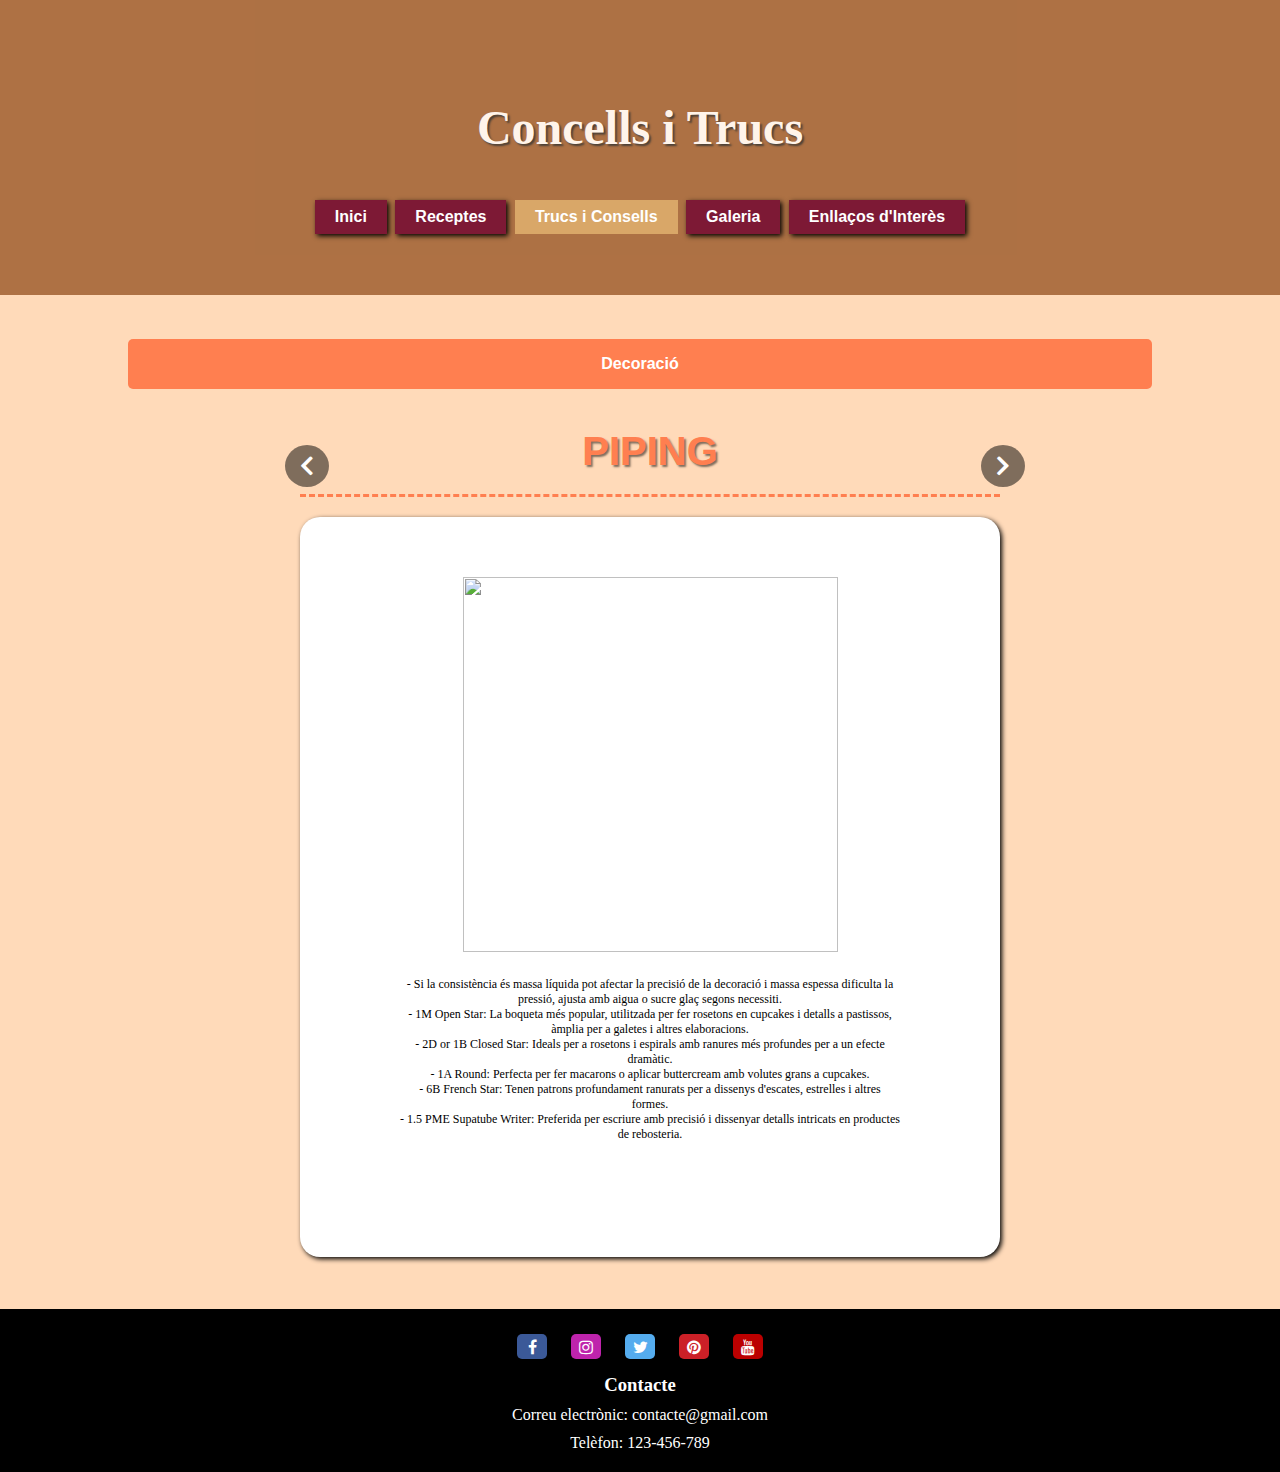
==== categoria_concells/tipsAndTricks_decoracio.html @ bc0b00ac "Add files via upload" ====
<!DOCTYPE html>
<html lang="ca">

<head>
    <meta charset="UTF-8">
    <meta http-equiv="X-UA-Compatible" content="IE-edge">
    <meta name="viewport" content="width=device-width, initial-scale=1.0">
    <link rel="stylesheet" href="https://cdnjs.cloudflare.com/ajax/libs/font-awesome/5.15.4/css/all.min.css">
    <link rel="stylesheet" href="https://cdnjs.cloudflare.com/ajax/libs/font-awesome/4.7.0/css/font-awesome.min.css">
    <link rel="stylesheet" href="estils_consells_decoracio.css">
    <link rel="stylesheet" href="nav_concells.css">
    <link rel="stylesheet" href="../main/footer_main_estils.css">
    <title>Recipes</title>
</head>

<body>
    <div id="container">
        <header id="header_wrapper">
            <div class="header_content">
                <h1>Concells i Trucs</h1>
            </div>
        </header>

        <div id="menu">
            <div class="toggle-button">
                <a href="#" class="button">
                    <span class="bar"></span>
                    <span class="bar"></span>
                    <span class="bar"></span>
                </a>
            </div>
            <div class="close-button">
                <i class="fa fa-close"></i>
            </div>
            <div id="left-sidebar" class="sidebar">
                <ul>
                    <li><a href="../main/index.html">Inici</a></li>
                    <li><a href="../main/index.html#receptes">Receptes</a></li>
                    <li><a href="../main/index.html#consells">Trucs i Consells</a></li>
                    <li><a href="../main/index.html#galeria">Galeria</a></li>
                    <li><a href="../main/index.html#enllacos">Enllaços d'Interès</a></li>
                </ul>
            </div>
            <nav class="navbar-links">
                <ul>
                    <li><a href="../main/index.html">Inici</a></li>
                    <li><a href="../main/index.html#receptes">Receptes</a></li>
                    <li><a href="../main/index.html#consells">Trucs i Consells</a></li>
                    <li><a href="../main/index.html#galeria">Galeria</a></li>
                    <li><a href="../main/index.html#enllacos">Enllaços d'Interès</a></li>
                </ul>
            </nav>
        </div>

        <div class="dropdow_nav">
            <button class="dropdownButton">
                <a
                    href="tipsAndTricks_decoracio.html">Decoració</a>
            </button>
            <ul class="dropdown-menu">
                <li><a href="tipsAndTricks_ingredients.html">Conversions
                        saludables</a>
                </li>
                <li><a
                        href="tipsAndTricks_masses.html">Masses</a>
                </li>
                <li><a
                        href="tipsAndTricks_emmagatzematge.html">Emmagatzematge</a>
                </li>
            </ul>
            </nav>
        </div>

        <div class="carousel-container">
            <button class="arrow prev"><i class="fas fa-chevron-left"></i></button>
            <div class="carousel">
                <div class="carousel-slide">
                    <h2>Piping</h2>
                    <div id="img_and_p">
                        <div class="image_container"><img src="/categoria_concells/images/piping_nozzles.jpg"></div>
                        <p>- Si la consistència és massa líquida pot afectar la precisió
                            de la decoració i massa espessa dificulta la pressió, ajusta amb aigua o sucre glaç segons
                            necessiti.
                            <br>- 1M Open Star: La boqueta més popular, utilitzada per fer rosetons en
                            cupcakes i detalls a pastissos, àmplia per a galetes i altres elaboracions.
                            <br>- 2D or 1B Closed Star: Ideals per a rosetons i espirals amb ranures més profundes per a
                            un efecte dramàtic.
                            <br>- 1A Round: Perfecta per fer macarons o aplicar buttercream amb volutes grans a
                            cupcakes.
                            <br>- 6B French Star: Tenen patrons profundament ranurats per a dissenys d'escates,
                            estrelles i altres formes.
                            <br>- 1.5 PME Supatube Writer: Preferida per escriure amb precisió i
                            dissenyar detalls intricats en productes de rebosteria.
                        </p>
                    </div>
                </div>
                <div class="carousel-slide">
                    <h2>Fondant</h2>
                    <div id="img_and_p">
                        <div class="image_container"><img src="/categoria_concells/images/fondant.png"></div>
                        <p>- Has de tenir en compte que el fondant és comestible però no té un bon sabor.
                            <br> -Assegura't que el pastís estigui cobert amb una capa fina de ganache o buttercream per
                            a
                            una millor adherència del fondant.
                            <br>- Abans d'estendre el fondant, polvoritza la superfície amb sucre glaç per evitar
                            adherències i facilitar el maneig.
                            <br>- Amassa el fondant amb confiança per obtenir una consistència uniforme i evitar
                            fissures en la capa exterior del pastís.
                            <br>- Alisa el fondant des de la part superior fins als costats amb una eina de modelat suau
                            per evitar bombolles d'aire sota el fondant.
                            <br>- Estén el fondant en petites zones a la vegada per mantenir la flexibilitat i el
                            control.
                            <br>- Si el fondant s'enganxa, corrigeix amb sucre glaç per evitar que es quedi pegat.
                        </p>
                    </div>
                </div>
                <div class="carousel-slide">
                    <h2>Airbrushing</h2>
                    <div id="img_and_p">
                        <div class="image_container"><img src="/categoria_concells/images/airbrush.png"></div>
                        <p>- Mantingues una distància consistent entre l'airbrush i la superfície per assegurar una aplicació uniforme del color.
                            <br>- Utilitza colors específics d'airbrush alimentari que siguin compatibles amb l'equip
                            per evitar obstruccions i assegurar una aplicació uniforme.
                            <br>- Ajusta la pressió de l'aire a l'equip d'airbrush per controlar la intensitat del color
                            i evitar excessos o mancances.
                            <br>- Abans d'aplicar-ho al producte final, practica sobre paper o cartolina per ajustar la
                            distància i l'angle de l'airbrush per obtenir l'efecte desitjat.
                            <br>- Empra plantilles per aconseguir detalls precisos i formes específiques durant
                            l'airbrushing, especialment útil per a decoracions complexes.
                            <br>- Evita aplicar capes massa gruixudes; opta per capes fines successives per prevenir
                            goteigs i assegurar un acabat suau.
                        </p>
                    </div>
                </div>
            </div>
            <button class="arrow next"><i class="fas fa-chevron-right"></i></button>
        </div>
    </div>
</body>
<footer>
    <ul id="xarxes_socials">
        <li><a href="#" class="fa fa-facebook"></a></li>
        <li><a href="#" class="fa fa-instagram"></a></li>
        <li><a href="#" class="fa fa-twitter"></a></li>
        <li><a href="#" class="fa fa-pinterest"></a></li>
        <li><a href="#" class="fa fa-youtube"></a></li>
    </ul>
    <div class="dades-contacte">
        <h3>Contacte</h3>
        <p>Correu electrònic: contacte@gmail.com</p>
        <p>Telèfon: 123-456-789</p>
    </div>
</footer>

</html>
---- categoria_concells/estils_consells_decoracio.css ----
* {
    padding: 0;
    margin: 0;
}

#container {
    font-family: Arial, Helvetica, sans-serif;
    flex-flow: row wrap;
    display: flex;
    background-color: #FFDAB9;
}

#header_wrapper {
    opacity: 0.7;
    background-color: #8B4513;
    background-image: url("imatges/sweet-pastry-assortment-top-view.jpg");
    position: relative;
    width: 100%;
    background-size: cover;
    background-position: center;
    background-repeat: no-repeat;
    text-align: center;
    padding: 100px 0px;
    text-shadow: 2px 2px 2px black;
    color: white;
    flex: 1 100%;
    order: 1;
}

.header_content h1 {
    font-size: 3em;
    font-weight: bolder;
    padding-bottom: 40px;
    opacity: 1;
    font-family: "Lucida Handwriting", cursive;
    transition: opacity 1s;
}

.header_content h1:hover {
    opacity: 1;
}

.dropdow_nav {
    position: relative;
    display: flex;
    justify-content: center;
    align-items: center;
    flex-direction: column;
    margin: 0 auto;
    order: 3;
    flex: 1 100%;
  }
.dropdownButton a{
    text-decoration: none;
    font-family: Arial, Helvetica, sans-serif;
    font-weight: 600;
    color: white;
}
.dropdownButton {
    background-color: #FF7F50;
    color: white;
    padding: 16px;
    font-size: 16px;
    border: none;
    cursor: pointer;
    border-radius: 5px;
    width: 80%;
    margin-bottom: 20px;
}

.dropdown-menu {
    display: none;
    position: absolute;
    z-index: 1;
    background-color: #F9F9F9;
    box-shadow: 0px 8px 16px 0px rgba(0, 0, 0, 0.2);
    border-radius: 5px;
    padding: 12px 16px;
    margin-top: 250px;
    left: 50%;
    transform: translateX(-50%);
    width: 80%;
    text-align: center;
    animation-name: fadeIn;
    animation-duration: 0.5s;
  }
  
  @keyframes fadeIn {
    from {
      opacity: 0;
    }
    to {
      opacity: 1;
    }
  }  
  .dropdown-menu li {
    display: block;
    padding: 10px;
    margin-bottom: 10px;
    background-color: #FF7F50;
    box-shadow: 2px 2px 5px black;
    width: 80%;
    text-align: center;
    margin: 10px auto;
  }

.dropdown-menu li>a {
    padding: 10px;
    text-decoration: none;
    border-radius: 5px;
    color: white;
    font-weight: 800;
}

.dropdown-menu li:hover {
    background-color: #fa7861;
    box-shadow: 0 0 0;
}

.dropdow_nav:hover .dropdown-menu {
    display: block;
}

.dropdow_nav:hover .dropdownButton {
    background-color: #FFDAB9;
}

.carousel-container {
    display: flex;
    overflow: hidden;
    width: 800px;
    height: 900px;
    margin: 0 auto;
    order: 4;
    text-align: center;
    justify-content: center;
}

.carousel-slide {
    display: flex;
    flex-direction: column;
    align-items: center;
    transition: transform 0.5s ease-in-out;
  }

.arrow {
    position: absolute;
    top: 445px;
    background: rgba(0, 0, 0, 0.5);
    color: #fff;
    padding: 10px 15px;
    border: none;
    cursor: pointer;
    transition: background-color 0.3s;
    border-radius: 50%;
}

.arrow i {
    font-size: 22px;
}

.arrow:hover {
    background: rgba(0, 0, 0, 0.7);
}

.prev {
    left: 285px;
}

.next {
    right: 255px;
}

.carousel-slide #img_and_p {
    background-color: white;
    box-shadow: 2px 2px 5px black;
    width: 700px;
    height: 700px;
    margin: 0 60px 50px 80px;
    padding-top: 40px;
    position: relative;
    border-radius: 20px;
    font-family: "Lucida Handwriting";
}

.carousel-slide h2 {
    margin: 80px 0;
    border-bottom: dashed;
    width: 700px;
    margin: 0 60px 50px 80px;
    padding: 20px 0px;
    font-family: 'Montserrat', sans-serif;
    font-size: 2.5em;
    font-weight: bold;
    text-transform: uppercase;
    color: #ff7f50;
    text-shadow: 2px 2px 2px rgba(0, 0, 0, 0.5);
    margin-bottom: 20px;
}

.carousel-slide p {
    padding: 5px 5px 15px 5px;
    width: 500px;
    margin: 0 auto;
    font-size: 0.75em;
}

.carousel-slide .image_container {
    width: 375px;
    height: 375px;
    margin: 0 auto;
    margin-top: 20px;
    margin-bottom: 20px;
    transition: transform 1s;
}

.image_container img {
    width: 100%;
    height: 100%;
    object-fit: cover;
}

.image_container:hover {
    transform: scale(1.6);
}


@media (max-width: 1000px) {
    section {
        order: 4;
    }

    .nav_tips {
        order: 3;
    }

    .nav_tips li {
        margin: 10px 10px 0 85px;
    }
    
    .dropdownButton {
        margin-top: 50px;
    }
    .prev {
        left: 65px;
    }

    .arrow {
        top: 450px;
    }

    .next {
        right: 45px;
    }
}
---- categoria_concells/nav_concells.css ----
* {
    padding: 0;
    margin: 0;
}
#menu {
    text-align: center;
    font-weight: bolder;
    background-color: rgba(0, 0, 0, 0);
    width: 80%;
    margin: 0 auto;
    position: relative;
    top: -100px;
    font-weight: 500;
    font-family: Arial, Helvetica, sans-serif;
    flex: 1 100%;
    order: 2;
}

#menu ul {
    list-style-type: none;
    margin: 0;
}

#menu li {
    display: inline-block;
    background-color: #7d1935;
    margin: 5px 2px;
    box-shadow: 2px 2px 5px;
}

#menu a {
    text-decoration: none;
    display: inline-block;
    font-size: 1em;
    padding: 8px 20px;
    color: white;
    font-weight: bolder;
}

#menu li:hover {
    background-color: #af6f3c;
    box-shadow: 0 0 0;
}

#menu li:nth-child(3) {
    background-color: #d9a768; 
    box-shadow: 0 0 0;
}

.sidebar {
    display: none;
}

.toggle-button {
    display: none;
}

.close-button{
    display: none;
}

@media (max-width: 1000px) {

    .toggle-button {
        display: inline-block;
        position: fixed;
        top: 8px;
        left: 0;
        z-index: 2;
    }

    .close-button {
        display: inline-block;
        position: fixed;
        top: 8px;
        left: 200px;
        padding: 10px;
        z-index: 2;
    }

    .close-button:hover {
        opacity: 0.5;
    }

    .sidebar {
        position: fixed;
        top: 0;
        display: block;
        height: 100%;
        width: 250px;
        background-color: #9e7250; 
        overflow-x: hidden;
        transition: 0.5s;
        transform: translateX(-5px);
        z-index: 1;
    }

    #menu .sidebar ul {
        list-style-type: none;
        margin-top: 80px;
    }

    #menu .sidebar li {
        display: block;
        margin: 20px;
    }

    .button {
        display: flex;
        flex-direction: column;
        justify-content: space-between;
        width: 30px;
        height: 21px;
        background-color: #f0d9bd;
        margin-left: 10px;
        border-radius: 10px;
        opacity: 0.8;
        box-shadow: 2px 2px 5px black;
    }

    .toggle-button .bar {
        display: block;
        width: 100%;
        height: 3px;
        background-color: black;
        margin-top: 3px;
        border-radius: 10px;
    }

    #menu .navbar-links {
        display: none;
        width: 100%;
    }

    #menu .navbar-links ul {
        width: 100%;
        flex-direction: column;
    }

    #menu ul li {
        text-align: center;
    }

    #menu ul li a {
        padding: 10px 20px;
    }

    section {
        margin-top: 20px;
    }

    .search input[type=text] {
        width: 180px;
        height: 38px;
    }

    .search button {
        padding: 5px 10px;
        margin-top: 10px;
    }
}
---- main/footer_main_estils.css ----
footer {
    background-color: black;
    color: white;
    text-align: center;
    padding: 15px;
    position: relative;
    flex: 1 100%;
    order: 5;
}

footer li {
    display: inline-block;
    margin: 10px;
}

.dades-contacte h3 {
    margin: 5px;
}

.dades-contacte p {
    padding-bottom: 20px;
    padding-right: 10px;
    display: block;
    padding: 5px;
}

footer .fa {
    padding-top: 5px;
    width: 30px;
    height: 20px;
    text-decoration: none;
    margin: 0 auto;
    border-radius: 5px;
}

.fa:hover {
    opacity: 0.7;
}

.fa-facebook {
    background: #3B5998;
    color: white;
}

.fa-twitter {
    background: #55ACEE;
    color: white;
}

.fa-youtube {
    background: #bb0000;
    color: white;
}

.fa-instagram {
    background: #be24ac;
    color: white;
}

.fa-pinterest {
    background: #cb2027;
    color: white;
}
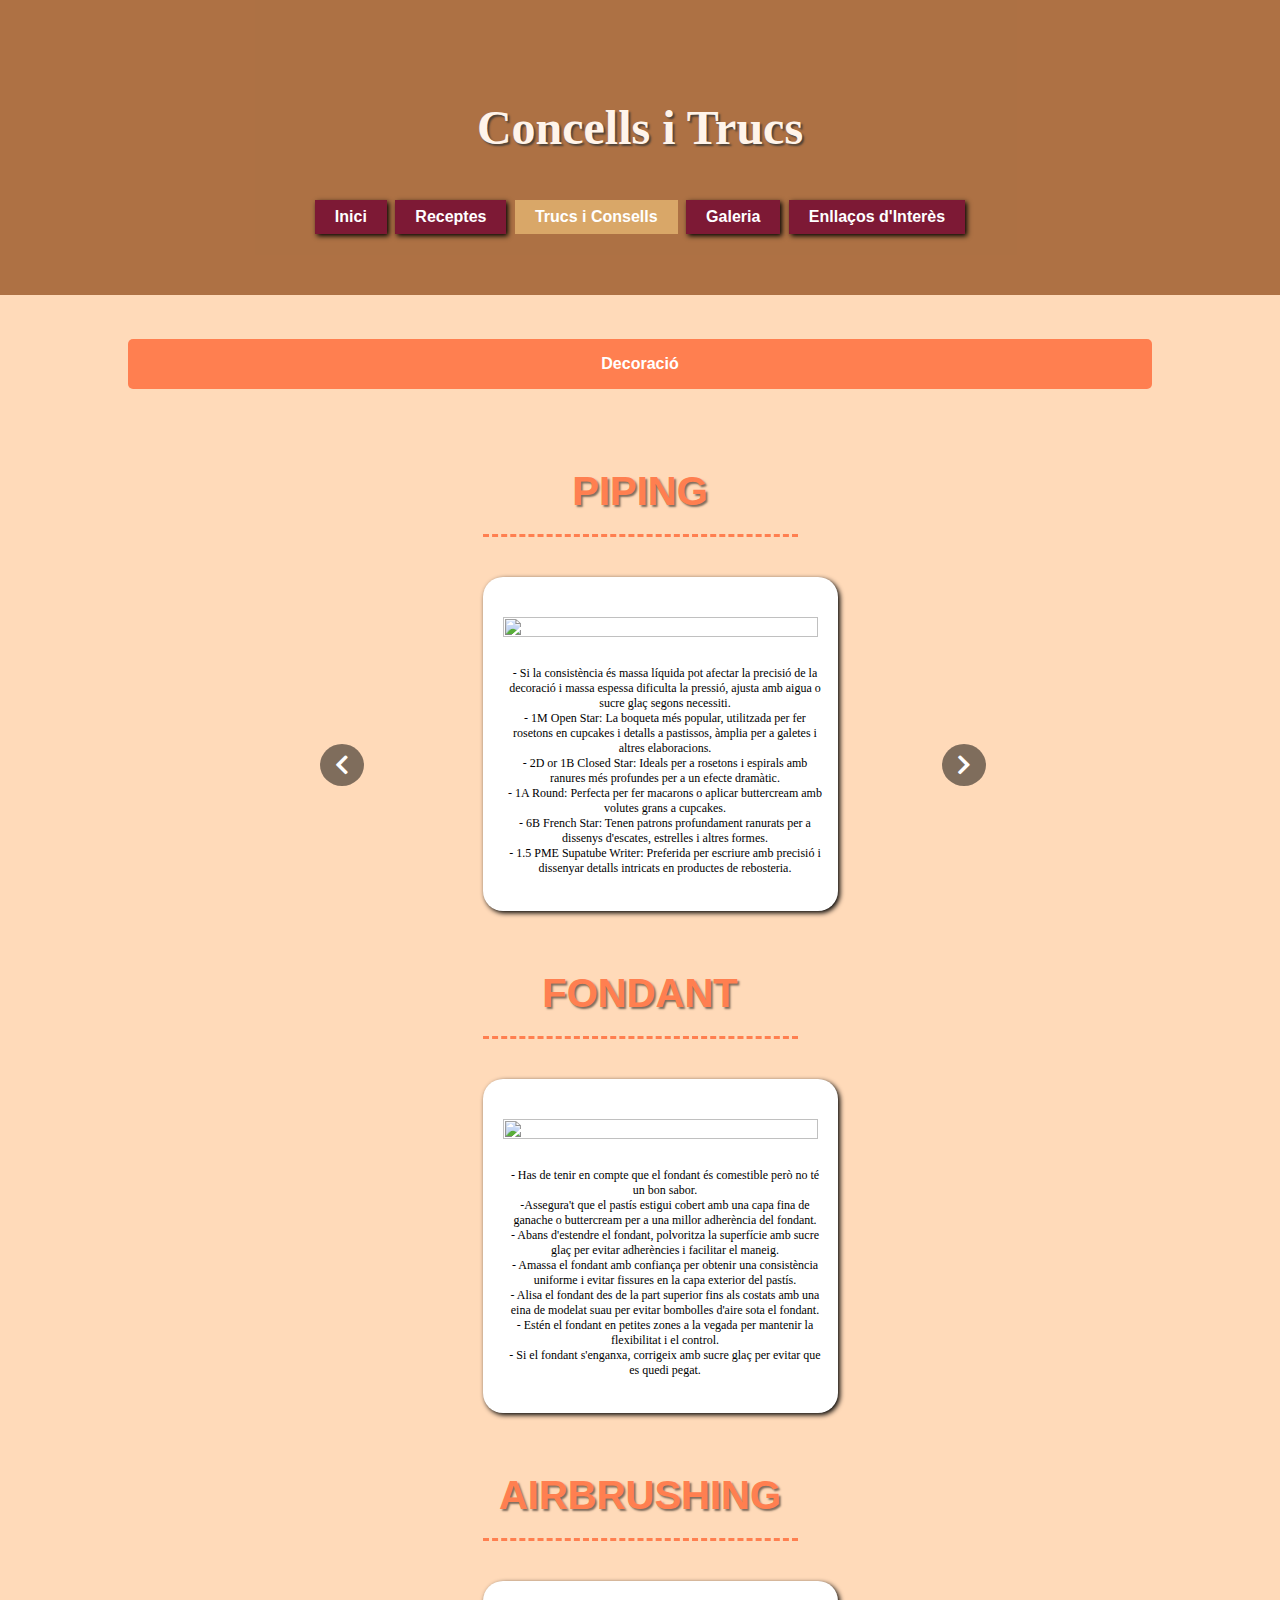
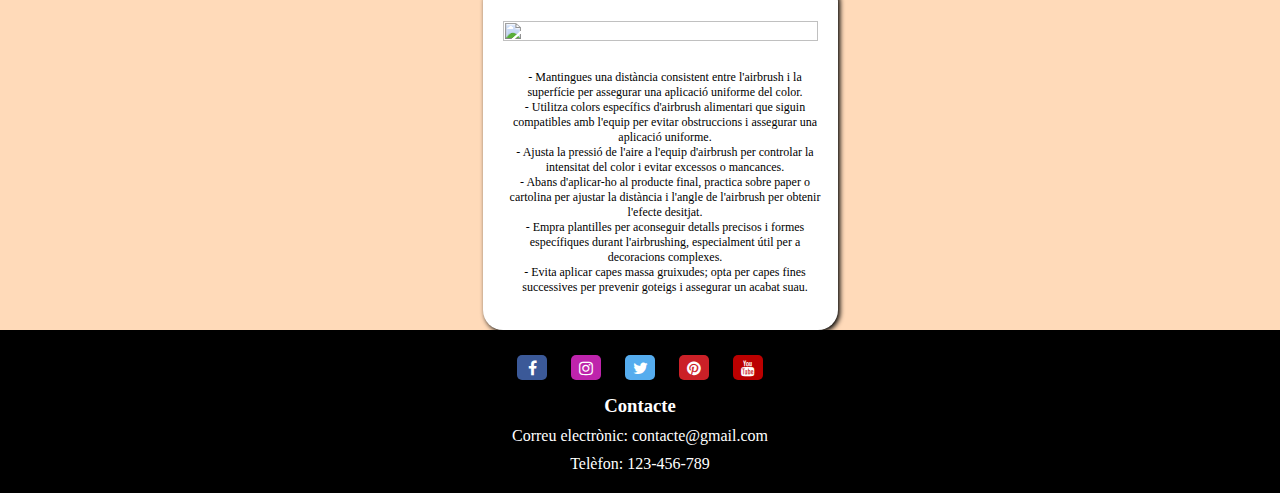
==== commit 8b250849: "." ====
--- a/categoria_concells/tipsAndTricks_decoracio.html
+++ b/categoria_concells/tipsAndTricks_decoracio.html
@@ -10,7 +10,8 @@
     <link rel="stylesheet" href="estils_consells_decoracio.css">
     <link rel="stylesheet" href="nav_concells.css">
     <link rel="stylesheet" href="../main/footer_main_estils.css">
-    <title>Recipes</title>
+    <script src ="consells_script.js"></script>
+    <script src ="/categoria_pastisseria/pastisseria_script.js"></script>
 </head>
 
 <body>
@@ -21,6 +22,8 @@
             </div>
         </header>
 
+        <!-- Creació dels botons de tancar i obrir del menú adpatat per pantalles més petites 
+        Falta que es tanqui i el toggle-button desaparegi amb javaScript -->
         <div id="menu">
             <div class="toggle-button">
                 <a href="#" class="button">
@@ -32,6 +35,8 @@
             <div class="close-button">
                 <i class="fa fa-close"></i>
             </div>
+
+            <!-- Menú adaptat per quan la pantalla és més petita -->
             <div id="left-sidebar" class="sidebar">
                 <ul>
                     <li><a href="../main/index.html">Inici</a></li>
@@ -41,6 +46,8 @@
                     <li><a href="../main/index.html#enllacos">Enllaços d'Interès</a></li>
                 </ul>
             </div>
+
+            <!-- Menú principal -->
             <nav class="navbar-links">
                 <ul>
                     <li><a href="../main/index.html">Inici</a></li>
@@ -52,6 +59,9 @@
             </nav>
         </div>
 
+        <!-- El navegador d'aquesta sub-pàgina per poder anar entre les differents seccions 
+        Encara falta que en comptes que sigui un hover ha de ser un dropdown bar però això és
+        faria amb javaScript -->
         <div class="dropdow_nav">
             <button class="dropdownButton">
                 <a
@@ -71,6 +81,8 @@
             </nav>
         </div>
 
+        <!-- Encarra no fa res ja que quan s'afageixi el javaScript hauria d'anar cap a la dreta o 
+        esquerra depenent de la fletxa que s'apreti i mostrar els altres continguts -->
         <div class="carousel-container">
             <button class="arrow prev"><i class="fas fa-chevron-left"></i></button>
             <div class="carousel">
@@ -137,6 +149,8 @@
         </div>
     </div>
 </body>
+
+<!-- Footer amb les dades de contacte i xarxes socials -->
 <footer>
     <ul id="xarxes_socials">
         <li><a href="#" class="fa fa-facebook"></a></li>
--- a/categoria_concells/estils_consells_decoracio.css
+++ b/categoria_concells/estils_consells_decoracio.css
@@ -1,3 +1,4 @@
+/* El contingut principal de la secció consells i trucs */
 * {
     padding: 0;
     margin: 0;
@@ -10,10 +11,11 @@
     background-color: #FFDAB9;
 }
 
+/* El header on conté el títol */
 #header_wrapper {
     opacity: 0.7;
     background-color: #8B4513;
-    background-image: url("imatges/sweet-pastry-assortment-top-view.jpg");
+    background-image: url("/main/images/sweet-pastry-assortment-top-view.jpg");
     position: relative;
     width: 100%;
     background-size: cover;
@@ -40,6 +42,7 @@
     opacity: 1;
 }
 
+/* Estilització del menú hover/dropdown */
 .dropdow_nav {
     position: relative;
     display: flex;
@@ -85,6 +88,7 @@
     animation-duration: 0.5s;
   }
   
+  /* Animació per simular el dropdown menu */
   @keyframes fadeIn {
     from {
       opacity: 0;
@@ -125,11 +129,12 @@
     background-color: #FFDAB9;
 }
 
+/* Estilització del contingut principal amb els consells/trucs */
 .carousel-container {
     display: flex;
-    overflow: hidden;
-    width: 800px;
-    height: 900px;
+    width: 80%;
+    max-width: 800px;
+    height: auto;
     margin: 0 auto;
     order: 4;
     text-align: center;
@@ -141,11 +146,16 @@
     flex-direction: column;
     align-items: center;
     transition: transform 0.5s ease-in-out;
-  }
+    width: 70%;
+    max-width: 750px;
+    margin: 0 auto;
+    height: auto;
+}
 
 .arrow {
     position: absolute;
-    top: 445px;
+    top: 85%;
+    transform: translateY(-50%);
     background: rgba(0, 0, 0, 0.5);
     color: #fff;
     padding: 10px 15px;
@@ -164,30 +174,31 @@
 }
 
 .prev {
-    left: 285px;
+    left: 25%;
 }
 
 .next {
-    right: 255px;
+    right: 23%;
 }
 
 .carousel-slide #img_and_p {
     background-color: white;
     box-shadow: 2px 2px 5px black;
-    width: 700px;
-    height: 700px;
-    margin: 0 60px 50px 80px;
-    padding-top: 40px;
+    width: 100%;
+    max-width: 800px;
+    height: auto;
+    margin: 0 auto;
+    padding: 20px;
     position: relative;
     border-radius: 20px;
     font-family: "Lucida Handwriting";
 }
 
 .carousel-slide h2 {
-    margin: 80px 0;
     border-bottom: dashed;
-    width: 700px;
-    margin: 0 60px 50px 80px;
+    width: 100%;
+    max-width: 700px;
+    margin: 40px auto;
     padding: 20px 0px;
     font-family: 'Montserrat', sans-serif;
     font-size: 2.5em;
@@ -195,22 +206,21 @@
     text-transform: uppercase;
     color: #ff7f50;
     text-shadow: 2px 2px 2px rgba(0, 0, 0, 0.5);
-    margin-bottom: 20px;
 }
 
 .carousel-slide p {
     padding: 5px 5px 15px 5px;
-    width: 500px;
+    width: 100%;
+    max-width: 400px;
     margin: 0 auto;
     font-size: 0.75em;
 }
 
 .carousel-slide .image_container {
-    width: 375px;
-    height: 375px;
-    margin: 0 auto;
-    margin-top: 20px;
-    margin-bottom: 20px;
+    width: 100%;
+    max-width: 475px;
+    height: auto;
+    margin: 20px auto;
     transition: transform 1s;
 }
 
@@ -224,8 +234,8 @@
     transform: scale(1.6);
 }
 
-
-@media (max-width: 1000px) {
+/* Visualització de com és mostraria el menu i les fletxes a una pantalla inferior a 550pxx */
+@media (max-width: 550px) {
     section {
         order: 4;
     }
@@ -241,15 +251,10 @@
     .dropdownButton {
         margin-top: 50px;
     }
-    .prev {
-        left: 65px;
-    }
-
-    .arrow {
-        top: 450px;
-    }
-
-    .next {
-        right: 45px;
+    .prev{
+        left: 5%;
+    }
+    .next{
+        right: 3%;
     }
 }--- a/main/footer_main_estils.css
+++ b/main/footer_main_estils.css
@@ -1,3 +1,4 @@
+/* El contingut del footer amb les xarxes socials i dades de contacte */
 footer {
     background-color: black;
     color: white;
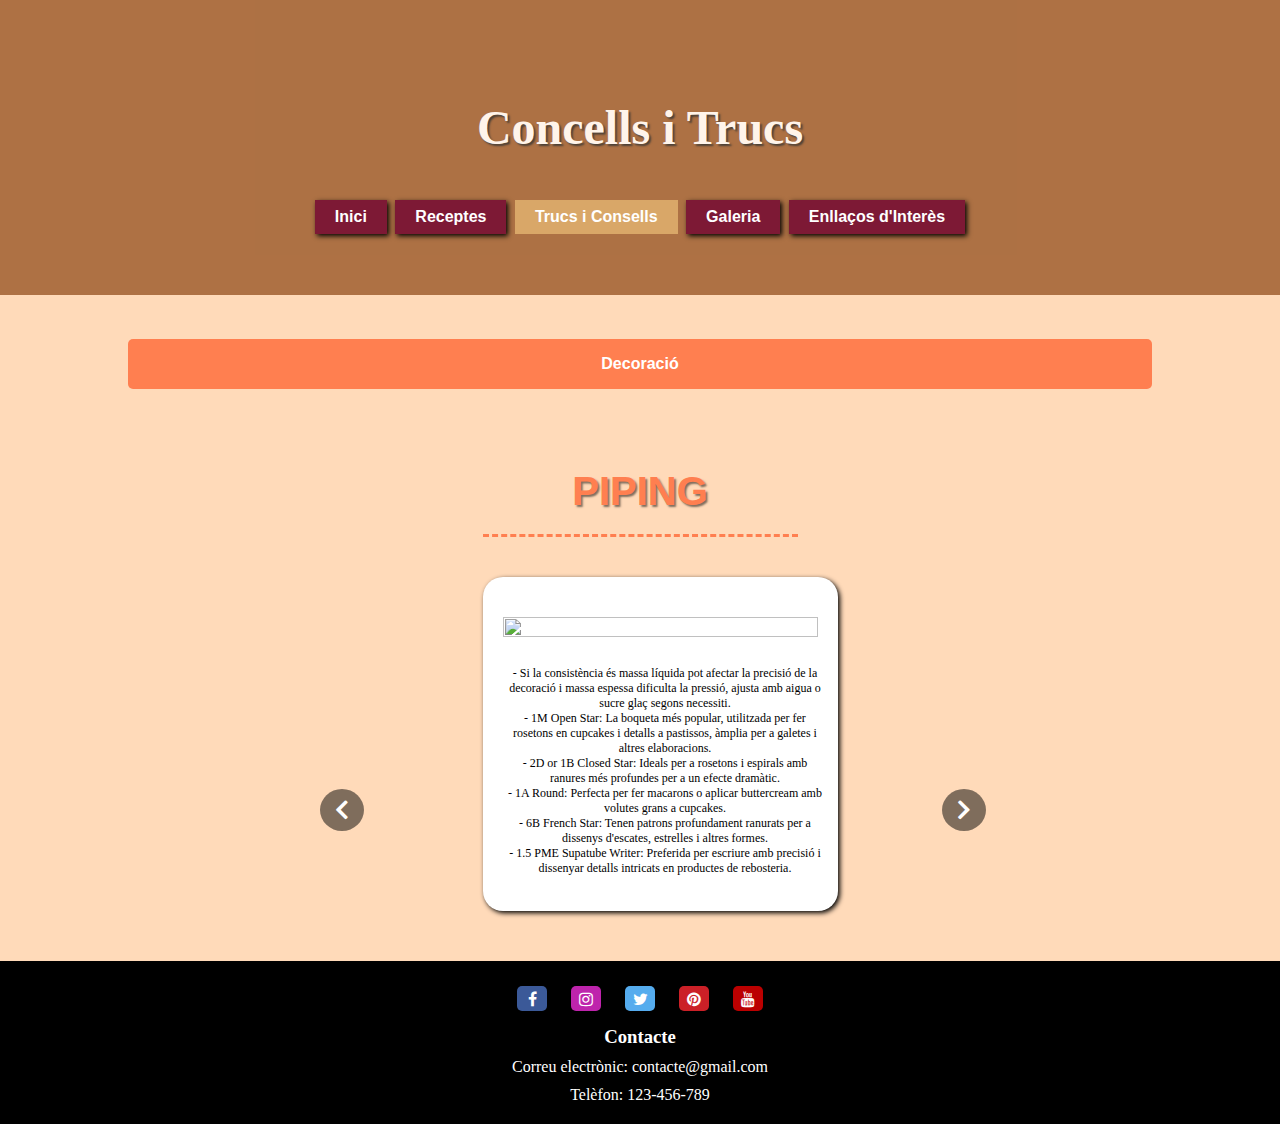
==== commit 8e506068: "." ====
--- a/categoria_concells/tipsAndTricks_decoracio.html
+++ b/categoria_concells/tipsAndTricks_decoracio.html
@@ -4,6 +4,7 @@
 <head>
     <meta charset="UTF-8">
     <meta http-equiv="X-UA-Compatible" content="IE-edge">
+    <title>Decoration Tips</title>
     <meta name="viewport" content="width=device-width, initial-scale=1.0">
     <link rel="stylesheet" href="https://cdnjs.cloudflare.com/ajax/libs/font-awesome/5.15.4/css/all.min.css">
     <link rel="stylesheet" href="https://cdnjs.cloudflare.com/ajax/libs/font-awesome/4.7.0/css/font-awesome.min.css">
@@ -11,7 +12,6 @@
     <link rel="stylesheet" href="nav_concells.css">
     <link rel="stylesheet" href="../main/footer_main_estils.css">
     <script src ="consells_script.js"></script>
-    <script src ="/categoria_pastisseria/pastisseria_script.js"></script>
 </head>
 
 <body>
--- a/categoria_concells/estils_consells_decoracio.css
+++ b/categoria_concells/estils_consells_decoracio.css
@@ -154,7 +154,7 @@
 
 .arrow {
     position: absolute;
-    top: 85%;
+    top: 90%;
     transform: translateY(-50%);
     background: rgba(0, 0, 0, 0.5);
     color: #fff;
@@ -187,7 +187,7 @@
     width: 100%;
     max-width: 800px;
     height: auto;
-    margin: 0 auto;
+    margin: 0 auto 50px;
     padding: 20px;
     position: relative;
     border-radius: 20px;
